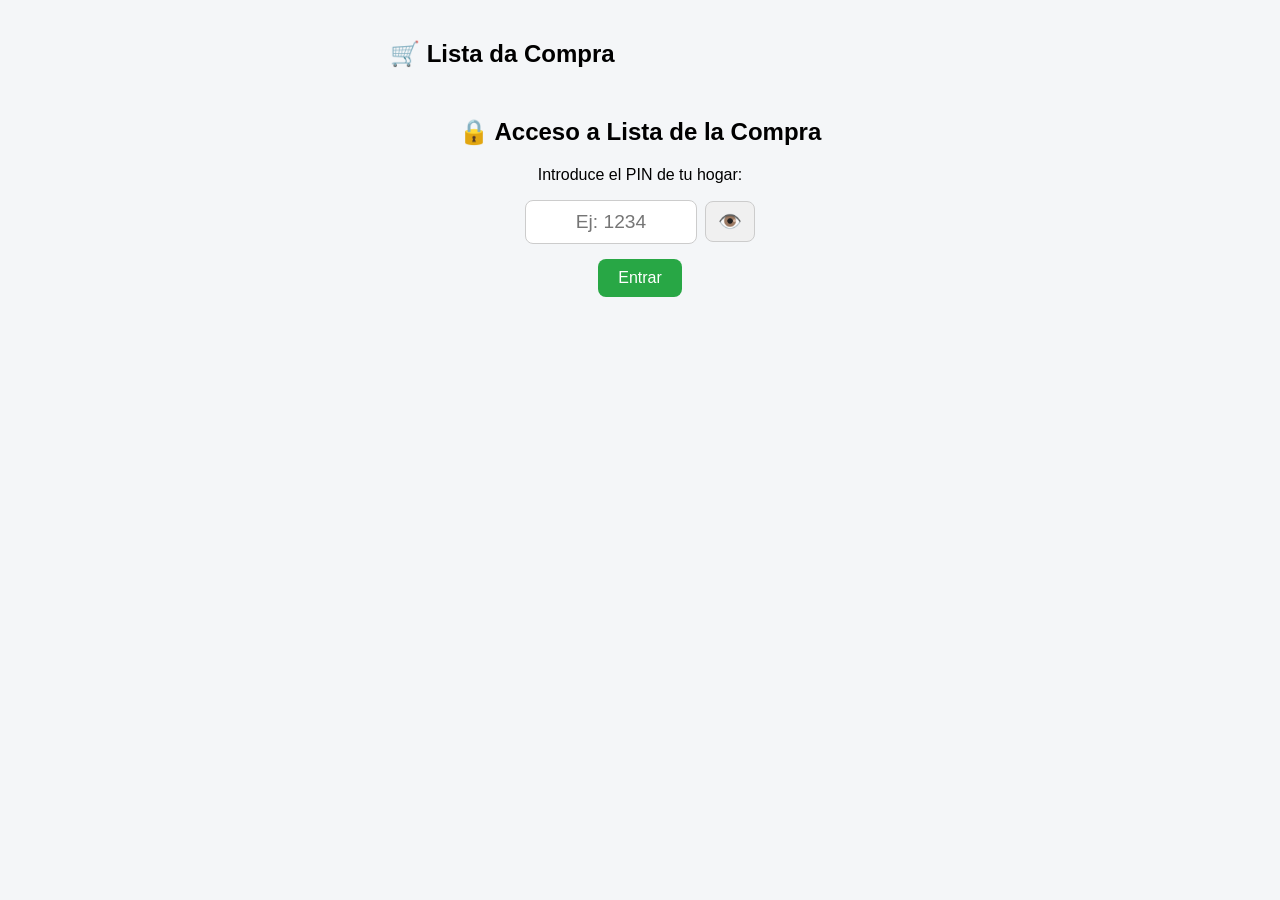
==== index.html @ 50e9f831 "Script actualizado con ver PIN y saludo simplificado" ====
<!DOCTYPE html>
<html lang="es">

<head>
    <meta charset="UTF-8">
    <meta name="viewport" content="width=device-width, initial-scale=1.0">
    <link rel="icon" type="image/png" href="lista-de-verificacion.png">
    <link rel="apple-touch-icon" href="lista-de-verificacion.png">
    <link rel="manifest" href="manifest.json">
    <title>Lista da Compra</title>
    <style>
        \* {
            box-sizing: border-box;
        }

        body {
            font-family: -apple-system, BlinkMacSystemFont, "Segoe UI", Roboto, sans-serif;
            max-width: 500px;
            margin: 10px auto;
            padding: 10px;
            background-color: #f4f6f8;
        }

        #pantallaUsuario {
            background: white;
            padding: 24px 18px;
            border-radius: 10px;
            box-shadow: 0 3px 8px rgba(0, 0, 0, 0.08);
            text-align: center;
            margin-bottom: 15px;
        }

        .botones-usuario {
            display: flex;
            flex-direction: column;
            gap: 12px;
            margin-top: 18px;
        }

        .btn-usuario {
            width: 100%;
            padding: 14px 15px;
            background-color: #007bff;
            color: white;
            border: none;
            border-radius: 8px;
            font-size: 18px;
            cursor: pointer;
            font-weight: bold;
            transition: background-color 0.2s;
        }

        .btn-usuario:hover {
            background-color: #0056b3;
        }

        #panelPrincipal {
            display: none;
        }

        .saludo {
            color: #555;
            margin-bottom: 12px;
            font-size: 15px;
            font-weight: bold;
        }

        .input-group {
            display: flex;
            gap: 8px;
            margin-bottom: 12px;
        }

        input[type="text"] {
            flex: 1;
            min-width: 0;
            padding: 12px;
            border: 1px solid #ccc;
            border-radius: 6px;
            font-size: 16px;
        }

        .btn-add {
            flex-shrink: 0;
            padding: 12px 18px;
            background-color: #28a745;
            color: white;
            border: none;
            border-radius: 6px;
            cursor: pointer;
            font-weight: bold;
            font-size: 16px;
            white-space: nowrap;
        }

        ul {
            list-style: none;
            padding: 0;
            margin: 0;
        }

        li {
            background: white;
            padding: 10px 12px;
            margin-bottom: 6px;
            border-radius: 6px;
            border-left: 5px solid #007bff;
            display: flex;
            justify-content: space-between;
            align-items: center;
            box-shadow: 0 1px 3px rgba(0, 0, 0, 0.05);
        }

        .info-producto {
            display: flex;
            flex-direction: column;
            gap: 2px;
        }

        .autor {
            font-size: 11px;
            color: #6c757d;
            font-style: italic;
        }

        .comprado {
            text-decoration: line-through;
            opacity: 0.5;
        }

        .btn-borrar {
            background: #dc3545;
            color: white;
            border: none;
            padding: 8px 12px;
            border-radius: 4px;
            cursor: pointer;
            font-size: 13px;
        }
    </style>
</head>

<body>

    <h2>🛒 Lista da Compra</h2>

    <!-- PANTALLA 0: INTRODUCIR PIN DE LA FAMILIA -->
    <div id="pantallaPin" style="text-align: center; margin-top: 50px;">
        <h2>🔒 Acceso a Lista de la Compra</h2>
        <p>Introduce el PIN de tu hogar:</p>
        <div style="display: flex; justify-content: center; align-items: center; gap: 8px; margin-bottom: 15px;">
            <input type="password" id="inputPin" placeholder="Ej: 1234" maxlength="10"
                style="padding: 10px; font-size: 1.2em; text-align: center; width: 150px; border-radius: 8px; border: 1px solid #ccc;">
            <button type="button" onclick="toggleMostrarPin()"
                style="padding: 8px 12px; font-size: 1.2em; background-color: #f0f0f0; border: 1px solid #ccc; border-radius: 8px; cursor: pointer;"
                title="Mostrar/Ocultar PIN">👁️</button>
        </div>
        <button onclick="validarPin()"
            style="padding: 10px 20px; font-size: 1em; background-color: #28a745; color: white; border: none; border-radius: 8px; cursor: pointer;">
            Entrar
        </button>
        <p id="errorPin" style="color: red; margin-top: 15px; display: none;"></p>
    </div>



    <!-- 1. Pantalla de elección (solo se muestra si no se ha elegido nombre aún) -->
    <div id="pantallaUsuario">
        <h3>¿Quién eres?</h3>
        <p style="color: #666; font-size: 14px;">Elige tu nombre una sola vez para este dispositivo:</p>
        <div class="botones-usuario">
            <button class="btn-usuario" onclick="seleccionarUsuario('Fran')">Fran</button>
            <button class="btn-usuario" onclick="seleccionarUsuario('Lorena')">Lorena</button>
            <button class="btn-usuario" onclick="seleccionarUsuario('Daniela')">Daniela</button>
        </div>
    </div>

    <!-- 2. Panel principal de la lista -->
    <div id="panelPrincipal">
        <div class="saludo" id="textoSaludo"></div>

        <div class="input-group">
            <input type="text" id="nuevoProducto" placeholder="Ej: Leche, huevos, pan..."
                onkeypress="if(event.key === 'Enter') agregarProducto()">
            <button class="btn-add" onclick="agregarProducto()">Añadir</button>
        </div>

        <ul id="lista">
            <!-- Productos añadidos -->
        </ul>
    </div>

    <script>
        // 1. Configuración de la API y Gestión de Estado
        const API_URL = "/lista-compra/api.php";
        let usuarioActual = '';
        let familiaId = localStorage.getItem('familiaIdLista') || null;

        window.onload = function () {
            if (!familiaId) {
                // Si no hay PIN guardado, mostramos la pantalla de PIN
                document.getElementById('pantallaPin').style.display = 'block';
                document.getElementById('pantallaUsuario').style.display = 'none';
                document.getElementById('panelPrincipal').style.display = 'none';
            } else {
                // Si ya hay PIN guardado, comprobamos si seleccionó usuario
                const nombreGuardado = localStorage.getItem('usuarioLista');
                if (nombreGuardado) {
                    iniciarApp(nombreGuardado);
                } else {
                    document.getElementById('pantallaPin').style.display = 'none';
                    document.getElementById('pantallaUsuario').style.display = 'block';
                    document.getElementById('panelPrincipal').style.display = 'none';
                }
            }
        };

        // 👁️ ALTERNAR MOSTRAR / OCULTAR PIN
        function toggleMostrarPin() {
            const pinInput = document.getElementById('inputPin');
            if (pinInput.type === 'password') {
                pinInput.type = 'text';
            } else {
                pinInput.type = 'password';
            }
        }

        // 🔑 VALIDAR EL PIN CON LA API EN LA TOSHIBA
        async function validarPin() {
            const pinInput = document.getElementById('inputPin').value.trim();
            const errorDiv = document.getElementById('errorPin');

            if (!pinInput) return;

            try {
                const res = await fetch(API_URL, {
                    method: 'POST',
                    headers: { 'Content-Type': 'application/json' },
                    body: JSON.stringify({ accion: 'validar_pin', pin: pinInput })
                });
                const data = await res.json();

                if (data.status === 'ok') {
                    familiaId = data.familia_id;
                    localStorage.setItem('familiaIdLista', familiaId);
                    localStorage.setItem('nombreFamiliaLista', data.nombre_familia);

                    // Ocultamos pantalla PIN y mostramos la de seleccionar usuario
                    document.getElementById('pantallaPin').style.display = 'none';
                    document.getElementById('pantallaUsuario').style.display = 'block';
                    errorDiv.style.display = 'none';
                } else {
                    errorDiv.innerText = data.mensaje || "PIN incorrecto";
                    errorDiv.style.display = 'block';
                }
            } catch (error) {
                console.error("Error al validar el PIN:", error);
                errorDiv.innerText = "Error de conexión con el servidor";
                errorDiv.style.display = 'block';
            }
        }

        function seleccionarUsuario(nombre) {
            localStorage.setItem('usuarioLista', nombre);
            iniciarApp(nombre);
        }

        function iniciarApp(nombre) {
            usuarioActual = nombre;

            document.getElementById('pantallaPin').style.display = 'none';
            document.getElementById('pantallaUsuario').style.display = 'none';
            document.getElementById('panelPrincipal').style.display = 'block';

            // Saludo limpio solo con el nombre del usuario
            document.getElementById('textoSaludo').innerText = '👋🏼 Hola, ' + usuarioActual;
            document.getElementById('nuevoProducto').focus();

            // Carga la lista filtrada por familia desde MariaDB
            cargarProductos();
        }

        // 📥 CONSULTAR LA BASE DE DATOS FILTRANDO POR FAMILIA
        async function cargarProductos() {
            try {
                const res = await fetch(`${API_URL}?familia_id=${familiaId}`);
                const productos = await res.json();
                dibujarLista(productos);
            } catch (error) {
                console.error("Error al conectar con la Toshiba:", error);
            }
        }

        // 🎨 DIBUJAR LOS PRODUCTOS EN PANTALLA
        function dibujarLista(productos) {
            const ul = document.getElementById('lista');
            ul.innerHTML = '';

            productos.forEach(function (prod) {
                const li = document.createElement('li');
                const estaComprado = (prod.comprado == 1);

                let htmlProducto = '<div style="display: flex; align-items: center; gap: 10px;">';

                htmlProducto += '<input type="checkbox" ';
                if (estaComprado) {
                    htmlProducto += 'checked ';
                }
                htmlProducto += 'onchange="marcarProducto(' + prod.id + ', ' + (!estaComprado) + ')" ';
                htmlProducto += 'style="width: 20px; height: 20px; cursor: pointer;" ';
                htmlProducto += 'title="Marcar como comprado">';

                htmlProducto += '<div class="info-producto" style="cursor: pointer;" onclick="marcarProducto(' + prod.id + ', ' + (!estaComprado) + ')">';

                if (estaComprado) {
                    htmlProducto += '<strong style="text-decoration: line-through; opacity: 0.5;">' + prod.nombre + '</strong>';
                } else {
                    htmlProducto += '<strong>' + prod.nombre + '</strong>';
                }

                if (estaComprado && prod.comprado_por) {
                    htmlProducto += '<span class="autor" style="font-size: 0.8em; color: #777; display: block;">Comprado por: ' + prod.comprado_por + '</span>';
                }

                htmlProducto += '</div></div>';
                htmlProducto += '<button class="btn-borrar" onclick="eliminarProducto(' + prod.id + ')">Borrar</button>';

                li.innerHTML = htmlProducto;
                ul.appendChild(li);
            });
        }

        // ➕ AÑADIR PRODUCTO A LA FAMILIA ACTUAL
        async function agregarProducto() {
            const input = document.getElementById('nuevoProducto');
            const texto = input.value.trim();

            if (texto === '') return;

            try {
                await fetch(API_URL, {
                    method: 'POST',
                    headers: { 'Content-Type': 'application/json' },
                    body: JSON.stringify({ accion: 'agregar', nombre: texto, familia_id: familiaId })
                });

                input.value = '';
                input.focus();
                cargarProductos();
            } catch (error) {
                console.error("Error al añadir producto:", error);
            }
        }

        // 📝 TACHAR / DESTECHAR PRODUCTO
        async function marcarProducto(id, nuevoEstadoComprado) {
            try {
                await fetch(API_URL, {
                    method: 'POST',
                    headers: { 'Content-Type': 'application/json' },
                    body: JSON.stringify({
                        accion: 'marcar',
                        id: id,
                        comprado: nuevoEstadoComprado,
                        comprado_por: usuarioActual
                    })
                });
                cargarProductos();
            } catch (error) {
                console.error("Error al marcar producto:", error);
            }
        }

        // 🗑️ ELIMINAR PRODUCTO
        async function eliminarProducto(id) {
            try {
                await fetch(API_URL, {
                    method: 'POST',
                    headers: { 'Content-Type': 'application/json' },
                    body: JSON.stringify({ accion: 'eliminar', id: id })
                });
                cargarProductos();
            } catch (error) {
                console.error("Error al eliminar producto:", error);
            }
        }
    </script>

</body>

</html>
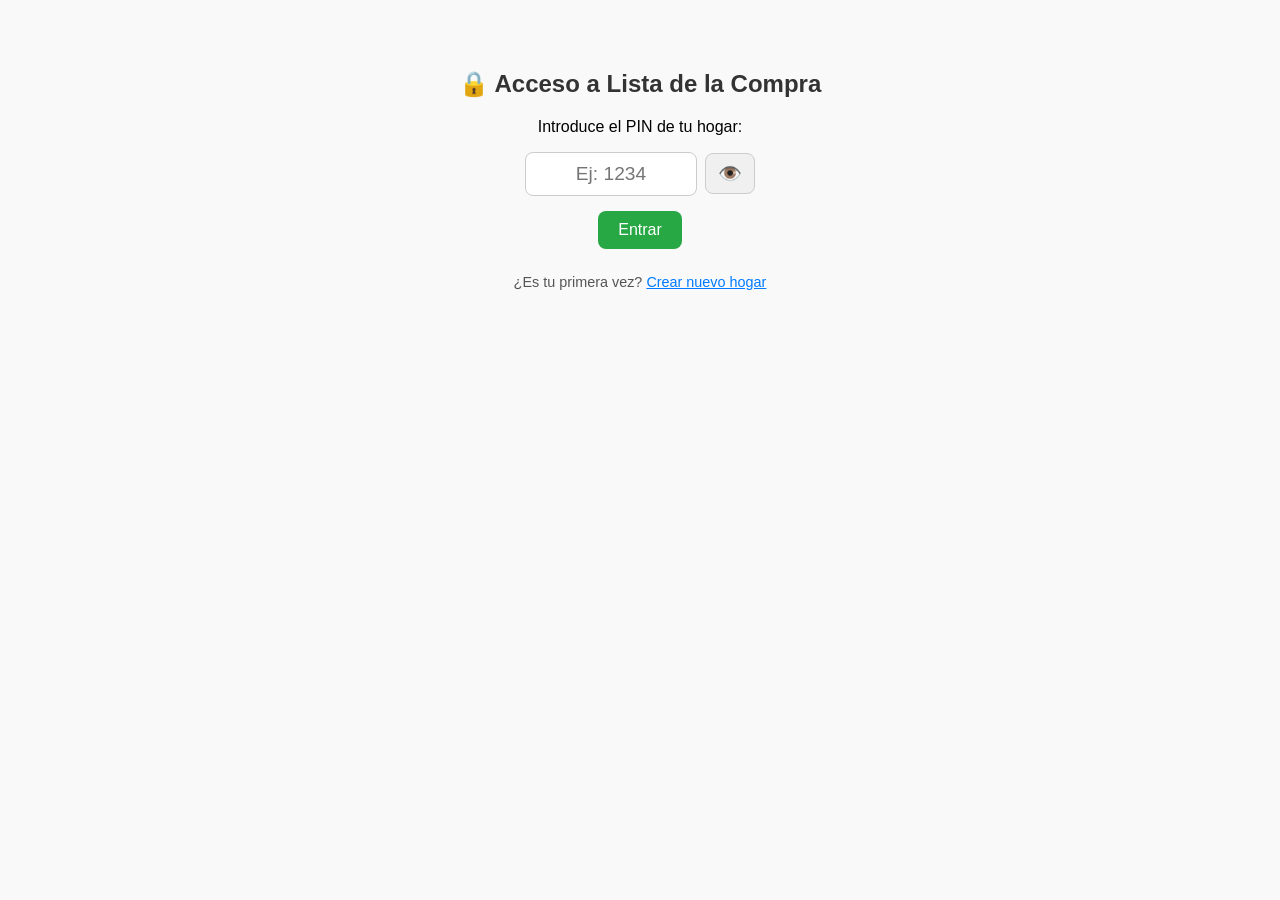
==== commit 0ec8b550: "Pantalla de registro completada" ====
--- a/index.html
+++ b/index.html
@@ -4,145 +4,88 @@
 <head>
     <meta charset="UTF-8">
     <meta name="viewport" content="width=device-width, initial-scale=1.0">
-    <link rel="icon" type="image/png" href="lista-de-verificacion.png">
-    <link rel="apple-touch-icon" href="lista-de-verificacion.png">
+    <title>Lista de la Compra</title>
     <link rel="manifest" href="manifest.json">
-    <title>Lista da Compra</title>
+    <link rel="icon" type="image/png" href="icono_cesta.png">
     <style>
-        \* {
-            box-sizing: border-box;
-        }
-
         body {
-            font-family: -apple-system, BlinkMacSystemFont, "Segoe UI", Roboto, sans-serif;
+            font-family: Arial, sans-serif;
             max-width: 500px;
-            margin: 10px auto;
+            margin: 0 auto;
+            padding: 20px;
+            background-color: #f9f9f9;
+        }
+
+        h1,
+        h2 {
+            text-align: center;
+            color: #333;
+        }
+
+        .input-group {
+            display: flex;
+            gap: 10px;
+            margin-bottom: 20px;
+        }
+
+        input[type="text"] {
+            flex: 1;
             padding: 10px;
-            background-color: #f4f6f8;
-        }
-
-        #pantallaUsuario {
+            font-size: 16px;
+            border: 1px solid #ccc;
+            border-radius: 8px;
+        }
+
+        button.btn-principal {
+            padding: 10px 15px;
+            font-size: 16px;
+            background-color: #28a745;
+            color: white;
+            border: none;
+            border-radius: 8px;
+            cursor: pointer;
+        }
+
+        ul {
+            list-style-type: none;
+            padding: 0;
+        }
+
+        li {
             background: white;
-            padding: 24px 18px;
-            border-radius: 10px;
-            box-shadow: 0 3px 8px rgba(0, 0, 0, 0.08);
-            text-align: center;
-            margin-bottom: 15px;
-        }
-
-        .botones-usuario {
+            margin-bottom: 10px;
+            padding: 12px;
+            border-radius: 8px;
             display: flex;
-            flex-direction: column;
-            gap: 12px;
-            margin-top: 18px;
+            justify-content: space-between;
+            align-items: center;
+            box-shadow: 0 2px 4px rgba(0, 0, 0, 0.05);
+        }
+
+        .btn-borrar {
+            background-color: #dc3545;
+            color: white;
+            border: none;
+            padding: 6px 12px;
+            border-radius: 6px;
+            cursor: pointer;
         }
 
         .btn-usuario {
             width: 100%;
-            padding: 14px 15px;
+            padding: 15px;
+            margin-bottom: 10px;
+            font-size: 1.2em;
             background-color: #007bff;
             color: white;
             border: none;
             border-radius: 8px;
-            font-size: 18px;
             cursor: pointer;
-            font-weight: bold;
-            transition: background-color 0.2s;
-        }
-
-        .btn-usuario:hover {
-            background-color: #0056b3;
-        }
-
-        #panelPrincipal {
-            display: none;
-        }
-
-        .saludo {
-            color: #555;
-            margin-bottom: 12px;
-            font-size: 15px;
-            font-weight: bold;
-        }
-
-        .input-group {
-            display: flex;
-            gap: 8px;
-            margin-bottom: 12px;
-        }
-
-        input[type="text"] {
-            flex: 1;
-            min-width: 0;
-            padding: 12px;
-            border: 1px solid #ccc;
-            border-radius: 6px;
-            font-size: 16px;
-        }
-
-        .btn-add {
-            flex-shrink: 0;
-            padding: 12px 18px;
-            background-color: #28a745;
-            color: white;
-            border: none;
-            border-radius: 6px;
-            cursor: pointer;
-            font-weight: bold;
-            font-size: 16px;
-            white-space: nowrap;
-        }
-
-        ul {
-            list-style: none;
-            padding: 0;
-            margin: 0;
-        }
-
-        li {
-            background: white;
-            padding: 10px 12px;
-            margin-bottom: 6px;
-            border-radius: 6px;
-            border-left: 5px solid #007bff;
-            display: flex;
-            justify-content: space-between;
-            align-items: center;
-            box-shadow: 0 1px 3px rgba(0, 0, 0, 0.05);
-        }
-
-        .info-producto {
-            display: flex;
-            flex-direction: column;
-            gap: 2px;
-        }
-
-        .autor {
-            font-size: 11px;
-            color: #6c757d;
-            font-style: italic;
-        }
-
-        .comprado {
-            text-decoration: line-through;
-            opacity: 0.5;
-        }
-
-        .btn-borrar {
-            background: #dc3545;
-            color: white;
-            border: none;
-            padding: 8px 12px;
-            border-radius: 4px;
-            cursor: pointer;
-            font-size: 13px;
         }
     </style>
 </head>
 
 <body>
-
-    <h2>🛒 Lista da Compra</h2>
 
     <!-- PANTALLA 0: INTRODUCIR PIN DE LA FAMILIA -->
     <div id="pantallaPin" style="text-align: center; margin-top: 50px;">
@@ -160,72 +103,88 @@
             Entrar
         </button>
         <p id="errorPin" style="color: red; margin-top: 15px; display: none;"></p>
+
+        <!-- ENLACE PARA CREAR NUEVO HOGAR -->
+        <p style="margin-top: 25px; font-size: 0.9em; color: #555;">
+            ¿Es tu primera vez? <a href="#" onclick="mostrarPantallaRegistro()"
+                style="color: #007bff; text-decoration: underline;">Crear nuevo hogar</a>
+        </p>
     </div>
 
-
-
-    <!-- 1. Pantalla de elección (solo se muestra si no se ha elegido nombre aún) -->
-    <div id="pantallaUsuario">
-        <h3>¿Quién eres?</h3>
-        <p style="color: #666; font-size: 14px;">Elige tu nombre una sola vez para este dispositivo:</p>
-        <div class="botones-usuario">
-            <button class="btn-usuario" onclick="seleccionarUsuario('Fran')">Fran</button>
-            <button class="btn-usuario" onclick="seleccionarUsuario('Lorena')">Lorena</button>
-            <button class="btn-usuario" onclick="seleccionarUsuario('Daniela')">Daniela</button>
+    <!-- PANTALLA REGISTRO: CREAR NUEVA FAMILIA -->
+    <div id="pantallaRegistro" style="display: none; text-align: center; margin-top: 40px;">
+        <h2>🏠 Crear Nuevo Hogar</h2>
+        <p>Introduce el nombre de tu familia y un PIN:</p>
+
+        <input type="text" id="nuevoNombreFamilia" placeholder="Ej: Casa Abuelos"
+            style="padding: 10px; font-size: 1.1em; width: 220px; border-radius: 8px; border: 1px solid #ccc; margin-bottom: 15px;"><br>
+
+        <div style="display: flex; justify-content: center; align-items: center; gap: 8px; margin-bottom: 20px;">
+            <input type="password" id="nuevoPinFamilia" placeholder="PIN de 4 dígitos" maxlength="10"
+                style="padding: 10px; font-size: 1.1em; text-align: center; width: 150px; border-radius: 8px; border: 1px solid #ccc;">
+            <button type="button" onclick="toggleMostrarNuevoPin()"
+                style="padding: 8px 12px; font-size: 1.1em; background-color: #f0f0f0; border: 1px solid #ccc; border-radius: 8px; cursor: pointer;">👁️</button>
         </div>
+
+        <button onclick="registrarFamilia()"
+            style="padding: 10px 20px; font-size: 1em; background-color: #007bff; color: white; border: none; border-radius: 8px; cursor: pointer;">
+            Crear y Entrar
+        </button>
+        <br><br>
+        <a href="#" onclick="cancelarRegistro()" style="color: #666; font-size: 0.9em;">Volver a inicio</a>
+
+        <p id="errorRegistro" style="color: red; margin-top: 15px; display: none;"></p>
     </div>
 
-    <!-- 2. Panel principal de la lista -->
-    <div id="panelPrincipal">
-        <div class="saludo" id="textoSaludo"></div>
+    <!-- PANTALLA 1: SELECCIONAR USUARIO -->
+    <div id="pantallaUsuario" style="display: none; text-align: center; margin-top: 50px;">
+        <h2>👤 ¿Quién eres?</h2>
+        <button class="btn-usuario" onclick="seleccionarUsuario('Fran')">Fran</button>
+        <button class="btn-usuario" onclick="seleccionarUsuario('Pareja')">Pareja</button>
+    </div>
+
+    <!-- PANTALLA 2: PANEL PRINCIPAL -->
+    <div id="panelPrincipal" style="display: none;">
+        <h1 id="textoSaludo">🛒 Lista de la Compra</h1>
 
         <div class="input-group">
-            <input type="text" id="nuevoProducto" placeholder="Ej: Leche, huevos, pan..."
-                onkeypress="if(event.key === 'Enter') agregarProducto()">
-            <button class="btn-add" onclick="agregarProducto()">Añadir</button>
+            <input type="text" id="nuevoProducto" placeholder="Añadir producto..."
+                onkeypress="if(event.key==='Enter') agregarProducto()">
+            <button class="btn-principal" onclick="agregarProducto()">Añadir</button>
         </div>
 
-        <ul id="lista">
-            <!-- Productos añadidos -->
-        </ul>
+        <ul id="lista"></ul>
     </div>
 
     <script>
-        // 1. Configuración de la API y Gestión de Estado
         const API_URL = "/lista-compra/api.php";
         let usuarioActual = '';
         let familiaId = localStorage.getItem('familiaIdLista') || null;
 
         window.onload = function () {
             if (!familiaId) {
-                // Si no hay PIN guardado, mostramos la pantalla de PIN
                 document.getElementById('pantallaPin').style.display = 'block';
+                document.getElementById('pantallaRegistro').style.display = 'none';
                 document.getElementById('pantallaUsuario').style.display = 'none';
                 document.getElementById('panelPrincipal').style.display = 'none';
             } else {
-                // Si ya hay PIN guardado, comprobamos si seleccionó usuario
                 const nombreGuardado = localStorage.getItem('usuarioLista');
                 if (nombreGuardado) {
                     iniciarApp(nombreGuardado);
                 } else {
                     document.getElementById('pantallaPin').style.display = 'none';
+                    document.getElementById('pantallaRegistro').style.display = 'none';
                     document.getElementById('pantallaUsuario').style.display = 'block';
                     document.getElementById('panelPrincipal').style.display = 'none';
                 }
             }
         };
 
-        // 👁️ ALTERNAR MOSTRAR / OCULTAR PIN
         function toggleMostrarPin() {
             const pinInput = document.getElementById('inputPin');
-            if (pinInput.type === 'password') {
-                pinInput.type = 'text';
-            } else {
-                pinInput.type = 'password';
-            }
-        }
-
-        // 🔑 VALIDAR EL PIN CON LA API EN LA TOSHIBA
+            pinInput.type = (pinInput.type === 'password') ? 'text' : 'password';
+        }
+
         async function validarPin() {
             const pinInput = document.getElementById('inputPin').value.trim();
             const errorDiv = document.getElementById('errorPin');
@@ -245,7 +204,6 @@
                     localStorage.setItem('familiaIdLista', familiaId);
                     localStorage.setItem('nombreFamiliaLista', data.nombre_familia);
 
-                    // Ocultamos pantalla PIN y mostramos la de seleccionar usuario
                     document.getElementById('pantallaPin').style.display = 'none';
                     document.getElementById('pantallaUsuario').style.display = 'block';
                     errorDiv.style.display = 'none';
@@ -260,6 +218,59 @@
             }
         }
 
+        function mostrarPantallaRegistro() {
+            document.getElementById('pantallaPin').style.display = 'none';
+            document.getElementById('pantallaRegistro').style.display = 'block';
+        }
+
+        function cancelarRegistro() {
+            document.getElementById('pantallaRegistro').style.display = 'none';
+            document.getElementById('pantallaPin').style.display = 'block';
+        }
+
+        function toggleMostrarNuevoPin() {
+            const input = document.getElementById('nuevoPinFamilia');
+            input.type = (input.type === 'password') ? 'text' : 'password';
+        }
+
+        async function registrarFamilia() {
+            const nombre = document.getElementById('nuevoNombreFamilia').value.trim();
+            const pin = document.getElementById('nuevoPinFamilia').value.trim();
+            const errorDiv = document.getElementById('errorRegistro');
+
+            if (!nombre || !pin) {
+                errorDiv.innerText = "Por favor, completa el nombre y el PIN.";
+                errorDiv.style.display = 'block';
+                return;
+            }
+
+            try {
+                const res = await fetch(API_URL, {
+                    method: 'POST',
+                    headers: { 'Content-Type': 'application/json' },
+                    body: JSON.stringify({ accion: 'crear_familia', nombre: nombre, pin: pin })
+                });
+                const data = await res.json();
+
+                if (data.status === 'ok') {
+                    familiaId = data.familia_id;
+                    localStorage.setItem('familiaIdLista', familiaId);
+                    localStorage.setItem('nombreFamiliaLista', data.nombre_familia);
+
+                    document.getElementById('pantallaRegistro').style.display = 'none';
+                    document.getElementById('pantallaUsuario').style.display = 'block';
+                    errorDiv.style.display = 'none';
+                } else {
+                    errorDiv.innerText = data.mensaje || "Error al crear la familia";
+                    errorDiv.style.display = 'block';
+                }
+            } catch (error) {
+                console.error("Error al registrar familia:", error);
+                errorDiv.innerText = "Error de conexión con el servidor";
+                errorDiv.style.display = 'block';
+            }
+        }
+
         function seleccionarUsuario(nombre) {
             localStorage.setItem('usuarioLista', nombre);
             iniciarApp(nombre);
@@ -269,18 +280,16 @@
             usuarioActual = nombre;
 
             document.getElementById('pantallaPin').style.display = 'none';
+            document.getElementById('pantallaRegistro').style.display = 'none';
             document.getElementById('pantallaUsuario').style.display = 'none';
             document.getElementById('panelPrincipal').style.display = 'block';
 
-            // Saludo limpio solo con el nombre del usuario
             document.getElementById('textoSaludo').innerText = '👋🏼 Hola, ' + usuarioActual;
             document.getElementById('nuevoProducto').focus();
 
-            // Carga la lista filtrada por familia desde MariaDB
             cargarProductos();
         }
 
-        // 📥 CONSULTAR LA BASE DE DATOS FILTRANDO POR FAMILIA
         async function cargarProductos() {
             try {
                 const res = await fetch(`${API_URL}?familia_id=${familiaId}`);
@@ -291,7 +300,6 @@
             }
         }
 
-        // 🎨 DIBUJAR LOS PRODUCTOS EN PANTALLA
         function dibujarLista(productos) {
             const ul = document.getElementById('lista');
             ul.innerHTML = '';
@@ -330,7 +338,6 @@
             });
         }
 
-        // ➕ AÑADIR PRODUCTO A LA FAMILIA ACTUAL
         async function agregarProducto() {
             const input = document.getElementById('nuevoProducto');
             const texto = input.value.trim();
@@ -352,7 +359,6 @@
             }
         }
 
-        // 📝 TACHAR / DESTECHAR PRODUCTO
         async function marcarProducto(id, nuevoEstadoComprado) {
             try {
                 await fetch(API_URL, {
@@ -371,7 +377,6 @@
             }
         }
 
-        // 🗑️ ELIMINAR PRODUCTO
         async function eliminarProducto(id) {
             try {
                 await fetch(API_URL, {
@@ -385,7 +390,6 @@
             }
         }
     </script>
-
 </body>
 
 </html>
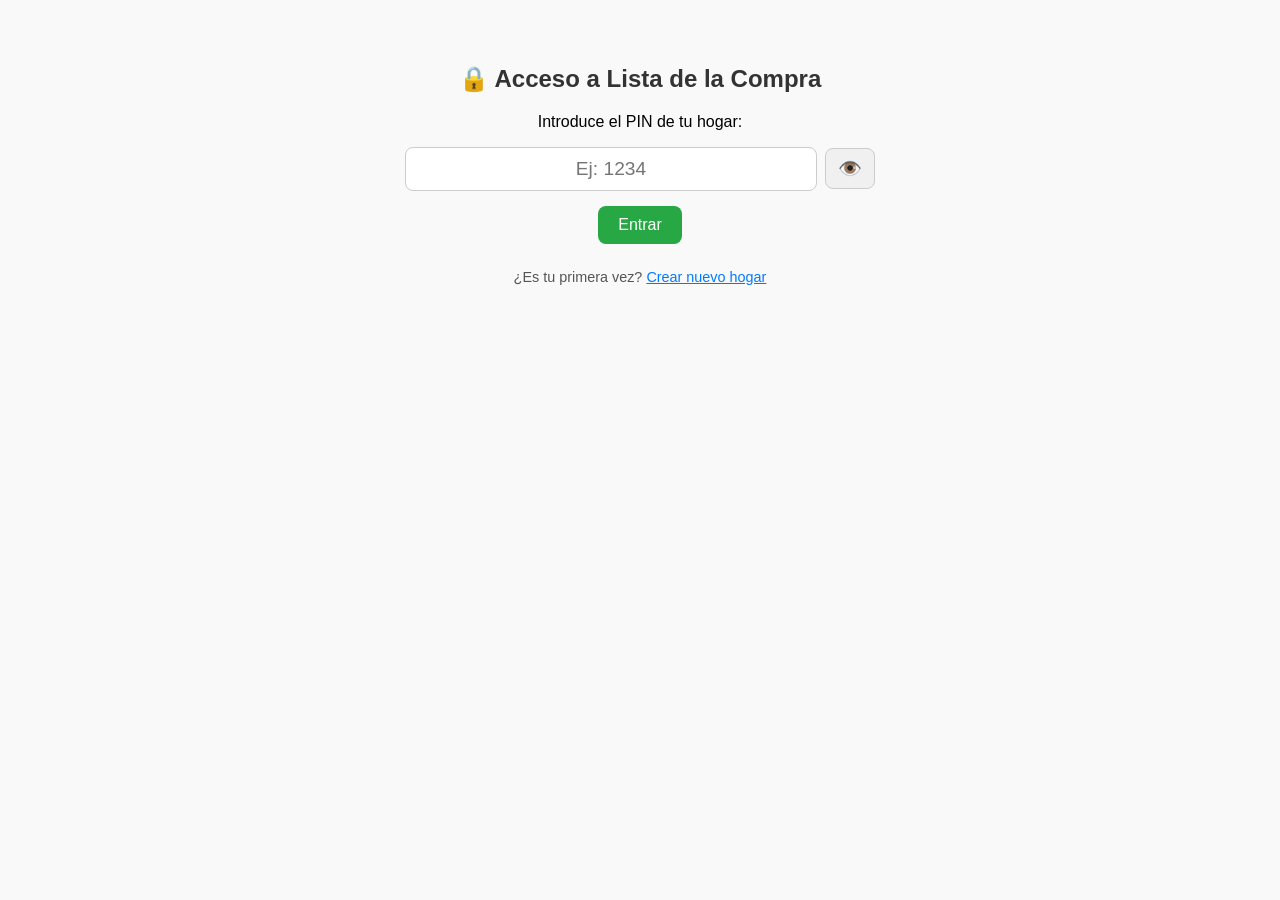
==== commit 1aa18dc3: "Ajustes finos de CSS y diseño móvil" ====
--- a/index.html
+++ b/index.html
@@ -8,74 +8,95 @@
     <link rel="manifest" href="manifest.json">
     <link rel="icon" type="image/png" href="icono_cesta.png">
     <style>
+        * {
+            box-sizing: border-box;
+        }
+
         body {
             font-family: Arial, sans-serif;
             max-width: 500px;
             margin: 0 auto;
-            padding: 20px;
+            padding: 15px;
             background-color: #f9f9f9;
         }
 
         h1,
         h2 {
+            color: #333;
+        }
+
+        h2 {
             text-align: center;
-            color: #333;
         }
 
         .input-group {
             display: flex;
-            gap: 10px;
+            gap: 8px;
             margin-bottom: 20px;
         }
 
-        input[type="text"] {
+        input[type="text"],
+        input[type="password"] {
             flex: 1;
-            padding: 10px;
-            font-size: 16px;
+            padding: 9px 12px;
+            font-size: 15px;
             border: 1px solid #ccc;
-            border-radius: 8px;
+            border-radius: 6px;
+            outline: none;
+            transition: border-color 0.2s;
+        }
+
+        input[type="text"]:focus,
+        input[type="password"]:focus {
+            border-color: #007bff;
         }
 
         button.btn-principal {
-            padding: 10px 15px;
-            font-size: 16px;
+            padding: 9px 15px;
+            font-size: 15px;
             background-color: #28a745;
             color: white;
             border: none;
-            border-radius: 8px;
+            border-radius: 6px;
             cursor: pointer;
+            font-weight: bold;
         }
 
         ul {
             list-style-type: none;
             padding: 0;
+            margin: 0;
         }
 
         li {
             background: white;
             margin-bottom: 10px;
-            padding: 12px;
+            padding: 10px 12px;
             border-radius: 8px;
             display: flex;
             justify-content: space-between;
             align-items: center;
-            box-shadow: 0 2px 4px rgba(0, 0, 0, 0.05);
+            gap: 10px;
+            box-shadow: 0 1px 3px rgba(0, 0, 0, 0.08);
+            word-break: break-word;
         }
 
         .btn-borrar {
             background-color: #dc3545;
             color: white;
             border: none;
-            padding: 6px 12px;
+            padding: 6px 10px;
+            font-size: 13px;
             border-radius: 6px;
             cursor: pointer;
+            flex-shrink: 0;
         }
 
         .btn-usuario {
             width: 100%;
-            padding: 15px;
+            padding: 14px;
             margin-bottom: 10px;
-            font-size: 1.2em;
+            font-size: 1.1em;
             background-color: #007bff;
             color: white;
             border: none;
@@ -136,16 +157,24 @@
         <p id="errorRegistro" style="color: red; margin-top: 15px; display: none;"></p>
     </div>
 
-    <!-- PANTALLA 1: SELECCIONAR USUARIO -->
+    <!-- PANTALLA 1: INGRESAR NOMBRE DE USUARIO -->
     <div id="pantallaUsuario" style="display: none; text-align: center; margin-top: 50px;">
         <h2>👤 ¿Quién eres?</h2>
-        <button class="btn-usuario" onclick="seleccionarUsuario('Fran')">Fran</button>
-        <button class="btn-usuario" onclick="seleccionarUsuario('Pareja')">Pareja</button>
+        <p>Escribe tu nombre para saber quién añade o compra los productos:</p>
+        <div style="display: flex; justify-content: center; align-items: center; gap: 8px; margin-bottom: 15px;"> <input
+                type="text" id="inputNombreUsuario" placeholder="Ej: María, Juan, Papá..."
+                style="padding: 10px; font-size: 1.1em; text-align: center; width: 220px; border-radius: 8px; border: 1px solid #ccc;"
+                onkeypress="if(event.key==='Enter') guardarNombreUsuario()">
+        </div>
+        <button onclick="guardarNombreUsuario()"
+            style="padding: 10px 20px; font-size: 1em; background-color: #007bff; color: white; border: none; border-radius: 8px; cursor: pointer;">
+            Entrar a la Lista
+        </button>
     </div>
 
     <!-- PANTALLA 2: PANEL PRINCIPAL -->
     <div id="panelPrincipal" style="display: none;">
-        <h1 id="textoSaludo">🛒 Lista de la Compra</h1>
+        <h1 id="textoSaludo" style="text-align: left; font-size: 1.4em; margin-bottom: 20px;">🛒 Lista de la Compra</h1>
 
         <div class="input-group">
             <input type="text" id="nuevoProducto" placeholder="Añadir producto..."
@@ -271,6 +300,13 @@
             }
         }
 
+        function guardarNombreUsuario() {
+            const nombreInput = document.getElementById('inputNombreUsuario').value.trim();
+            if (!nombreInput) return;
+            localStorage.setItem('usuarioLista', nombreInput);
+            iniciarApp(nombreInput);
+        }
+
         function seleccionarUsuario(nombre) {
             localStorage.setItem('usuarioLista', nombre);
             iniciarApp(nombre);
